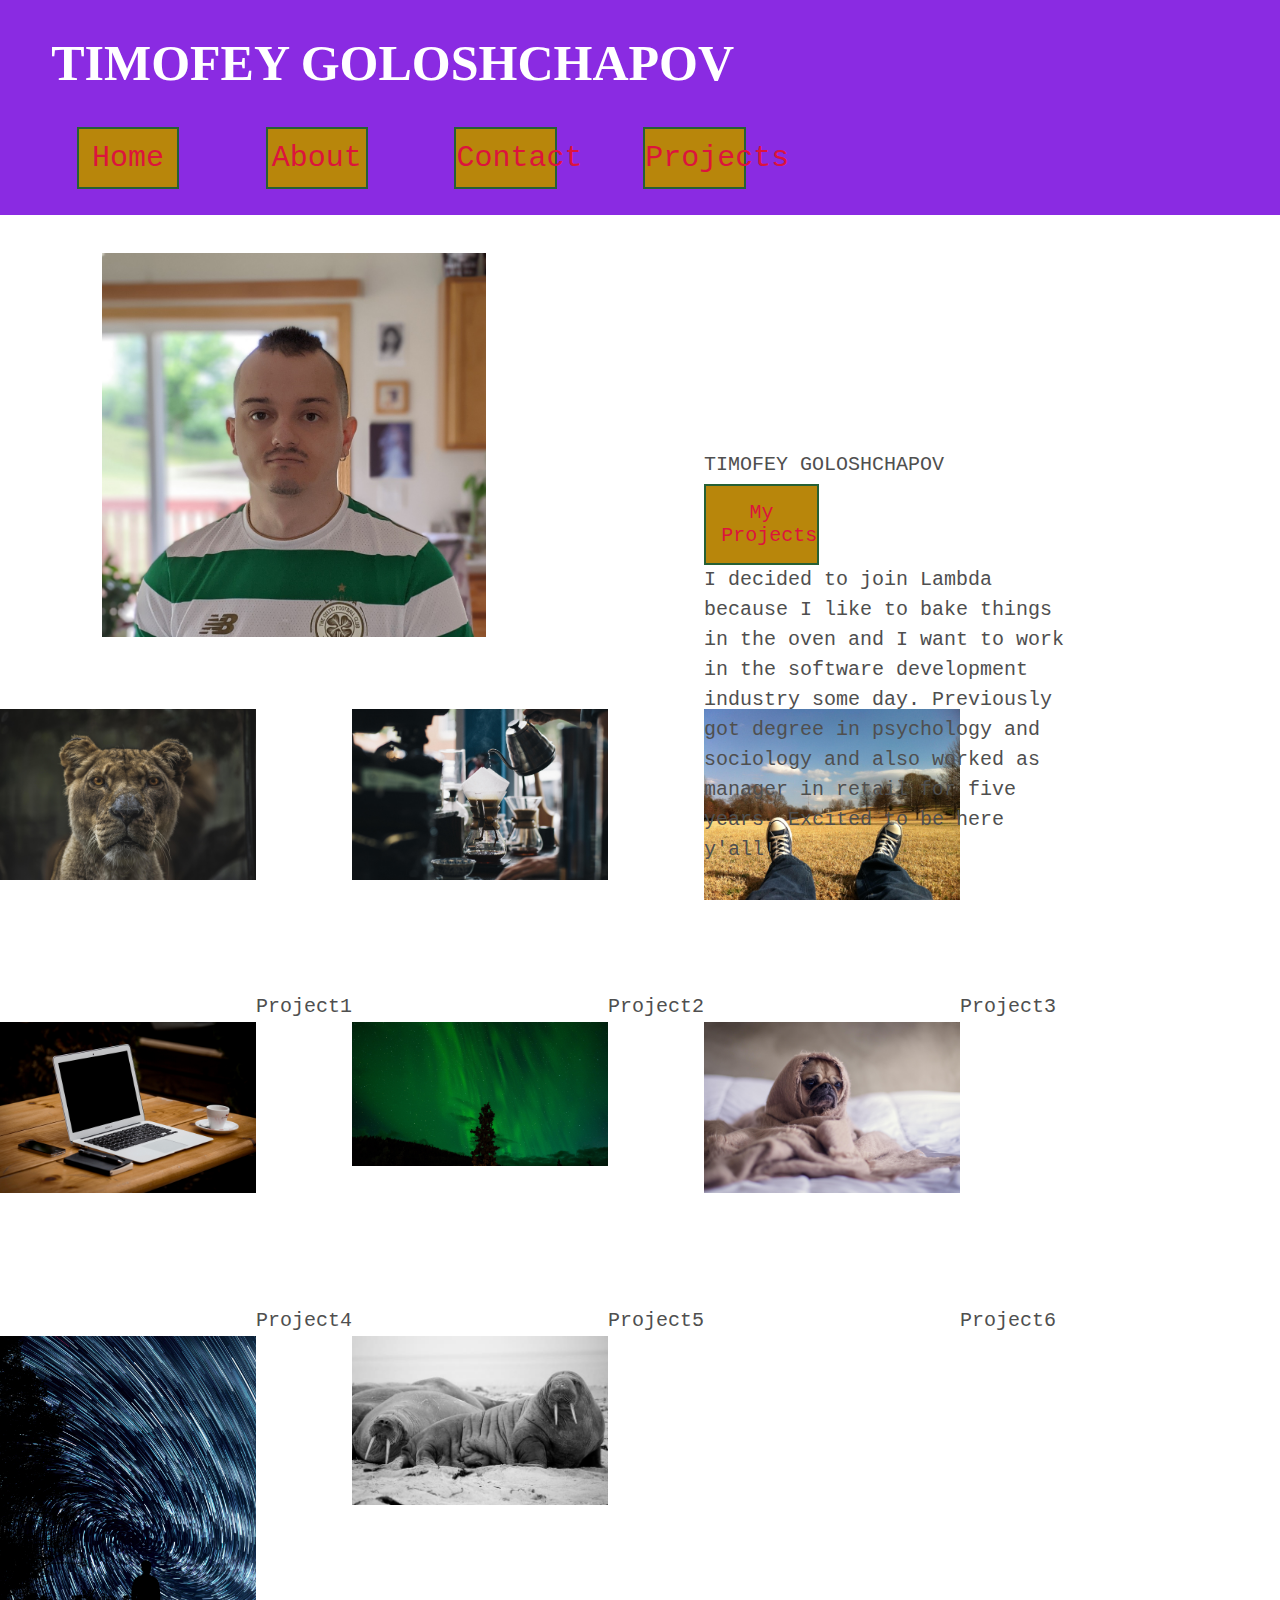
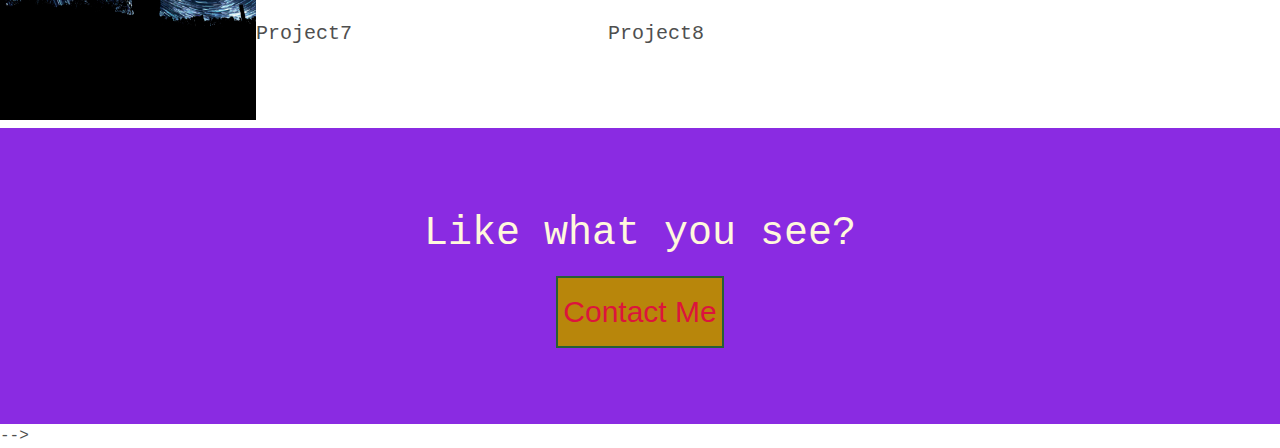
==== index.html @ ddf6ff5e "raw site done, just flexbox left to do" ====
<!DOCTYPE html>
<html lang="en">
<head>
    <meta charset="UTF-8">
    <meta name="viewport" content="width=device-width, initial-scale=1.0">
    <title>Document</title>
<!-- stylesheet -->

<link rel="stylesheet" href="style/index.css">

</head> 


<body>
<header>
    <div class="navigation">
        <h1>TIMOFEY GOLOSHCHAPOV</h1>
        <nav>
            <a class="home" href="#">Home</a>
            <a class="about" href="#">About</a>
            <a class="contact" href="#">Contact</a>
            <a class="projects" href="#">Projects</a>
        </nav>
    </div>
</header>

<section class="section1">
    <div class = "left">
        <!-- the big picture on the left -->
        <img src="images/lambdapp3.jpg" alt="my face">
    </div>
    <div class = "right">
        <h2>TIMOFEY GOLOSHCHAPOV</h2>
        <button>My Projects<a class="projects" href="#"></a></button>
        <p>I decided to join Lambda because I like to bake things in the oven and I want to work in the software development industry some day. Previously got degree in psychology and sociology and also worked as manager in retail for five years. Excited to be here y'all!</p>
    </div>
</section>

<section class="section2">
    <!-- here i will use flexbox to have my 8 pictures nicely aligned with text underneath each picture
    
    <img src="" alt="pic1">
    <img src="" alt="pic2">
    <img src="" alt="pic3">
    <img src="" alt="pic4">
    <img src="" alt="pic5">
    <img src="" alt="pic6">
    <img src="" alt="pic7">
    <img src="" alt="pic8"> -->

    <div class="pic1">
        <img src="images/cat.jpg" alt="cat">
    </div> 
    <div class="pictureText">
            <div>
                <h3>Project1</h3>                   
            </div>
    </div>
    <div class="pic2">
        <img src="images/coffee.jpg" alt="coffee">
    </div>
    <div class="pictureText">
            <div>
                <h3>Project2</h3>                
            </div>
    </div>
    <div class="pic3">
        <img src="images/keds.jpg" alt="keds">
    </div>
    <div class="pictureText">
            <div>
                <h3>Project3</h3>
            </div>
    </div>
    <div class="pic4">
        <img src="images/laptop.jpg" alt="laptop">
    </div>
    <div class="pictureText">
        <div>
            <h3>Project4</h3>                   
        </div>
    </div>
    <div class="pic5">
        <img src="images/northern-lights.jpg" alt="lights">
    </div>
    <div class="pictureText">
        <div>
            <h3>Project5</h3>                   
        </div>
    </div>
    <div class="pic6">
        <img src="images/pug.jpg" alt="pug">
    </div>
    <div class="pictureText">
        <div>
            <h3>Project6</h3>                   
        </div>
    </div>
    <div class="pic7">
        <img src="images/stars.jpg" alt="stars">
    </div>
    <div class="pictureText">
        <div>
            <h3>Project7</h3>                   
        </div>
    </div>
    <div class="pic8">
        <img src="images/walrus.jpg" alt="walrus">
    </div>
    <div class="pictureText">
        <div>
            <h3>Project8</h3>                   
        </div>
    </div>
</section>

<footer>
    <h2>Like what you see?</h2>
    <button>Contact Me</button>
</footer>


    





































</body>
</html> -->
---- style/index.css ----
/* http://meyerweb.com/eric/tools/css/reset/ 
   v2.0 | 20110126
   License: none (public domain)
*/

html, body, div, span, applet, object, iframe,
h1, h2, h3, h4, h5, h6, p, blockquote, pre,
a, abbr, acronym, address, big, cite, code,
del, dfn, em, img, ins, kbd, q, s, samp,
small, strike, strong, sub, sup, tt, var,
b, u, i, center,
dl, dt, dd, ol, ul, li,
fieldset, form, label, legend,
table, caption, tbody, tfoot, thead, tr, th, td,
article, aside, canvas, details, embed, 
figure, figcaption, footer, header, hgroup, 
menu, nav, output, ruby, section, summary,
time, mark, audio, video {
	margin: 0;
	padding: 0;
	border: 0;
	font-size: 100%;
	font: inherit;
	vertical-align: baseline;
}
/* HTML5 display-role reset for older browsers */
article, aside, details, figcaption, figure, 
footer, header, hgroup, menu, nav, section {
	display: block;
}
body {
	line-height: 1;
}

/* focus styles */

:focus {
	outline: 0;
	}
*{
    padding:0;
    margin:0;
    box-sizing:border-box;
    max-width: 100%;
    border: 1px solid black;   
    /* remove the border when done with styling!!! */
}

/* general styles copied */

html{
    font-size: 62.5%;
}

body{
    font-size: 1.6rem;
    line-height: 1.5;
    color: #4f4f4f;
    font-family: 'Roboto Mono', monospace;
}

a{
    font-family: 'Roboto Mono', monospace;
    text-decoration: none;
}

h1 {
    font-size: 10rem;
    font-family: 'Chelsea Market', cursive;
    color: white;
}

section{
    pad: 4% 0;
}

/* header styles */

.navigation {
    background-color:blueviolet;
}

.navigation h1 {
    font-size: 5rem;
    font-weight: bold;
    margin-left: 4%;
    padding-top: 2%;
    border: 0;
}


nav{
    padding:2% 0;
    margin-top: .1%;
}
nav a{
    display: inline-block;
    padding: .5% 0;
    width:8%;
    font-size: 3rem;
    color: crimson;
    text-align: center;
    background-color: darkgoldenrod;
    margin-left: 6%;
    border:2px solid #266035;
}
nav a:hover{
    background-color: turquoise;
    color: black;
}

/* section1 */

.left img{
    width: 30%;
    margin-top: 3%;
    margin-left: 8%;
}

.right{
    width:30%;
    margin-left:55%;
    position: absolute;
    top:50%;
    font-size: 2rem;
}

.right h2{
    margin-bottom: 1%;
}

.right button{
    background-color: darkgoldenrod;
    border:2px solid #266035;
    color:crimson;
    width: 30%;
    padding: 4%;
    font-size: 2rem;
    font-family: 'Roboto Mono', monospace;
}

.right button:hover{
    background-color: turquoise;
    color:black;
}

/* section2 */

.section2{
    /* background-image: url(../images/cat.jpg);
    width: 10%; */
    margin-top: 5%;
    display: flex;
    flex-direction: row;
    flex-wrap: wrap;
    /* justify-content: space-around; */

}
.pic1, .pic2, .pic3, .pic4, .pic5, .pic6, .pic7, .pic8{
    width: 20%;    
}

.pictureText h3{
    font-size: 2rem;
    font-family: 'Roboto Mono', monospace;
    margin-top: 295%;
    
}

/* footer */

footer{
    background-color:blueviolet;
    padding: 6%;
    text-align: center;
    color: cornsilk;
    font-size: 4rem;
}
footer button{
    color: crimson;
    background-color: darkgoldenrod;
    border:2px solid #266035;
    padding: 1.5% 0;
    width:15%;
    margin-top: 1%;
    font-size: 3rem;
    text-align: center;
}
footer button:hover{
    background-color: turquoise;
    color: black;
}
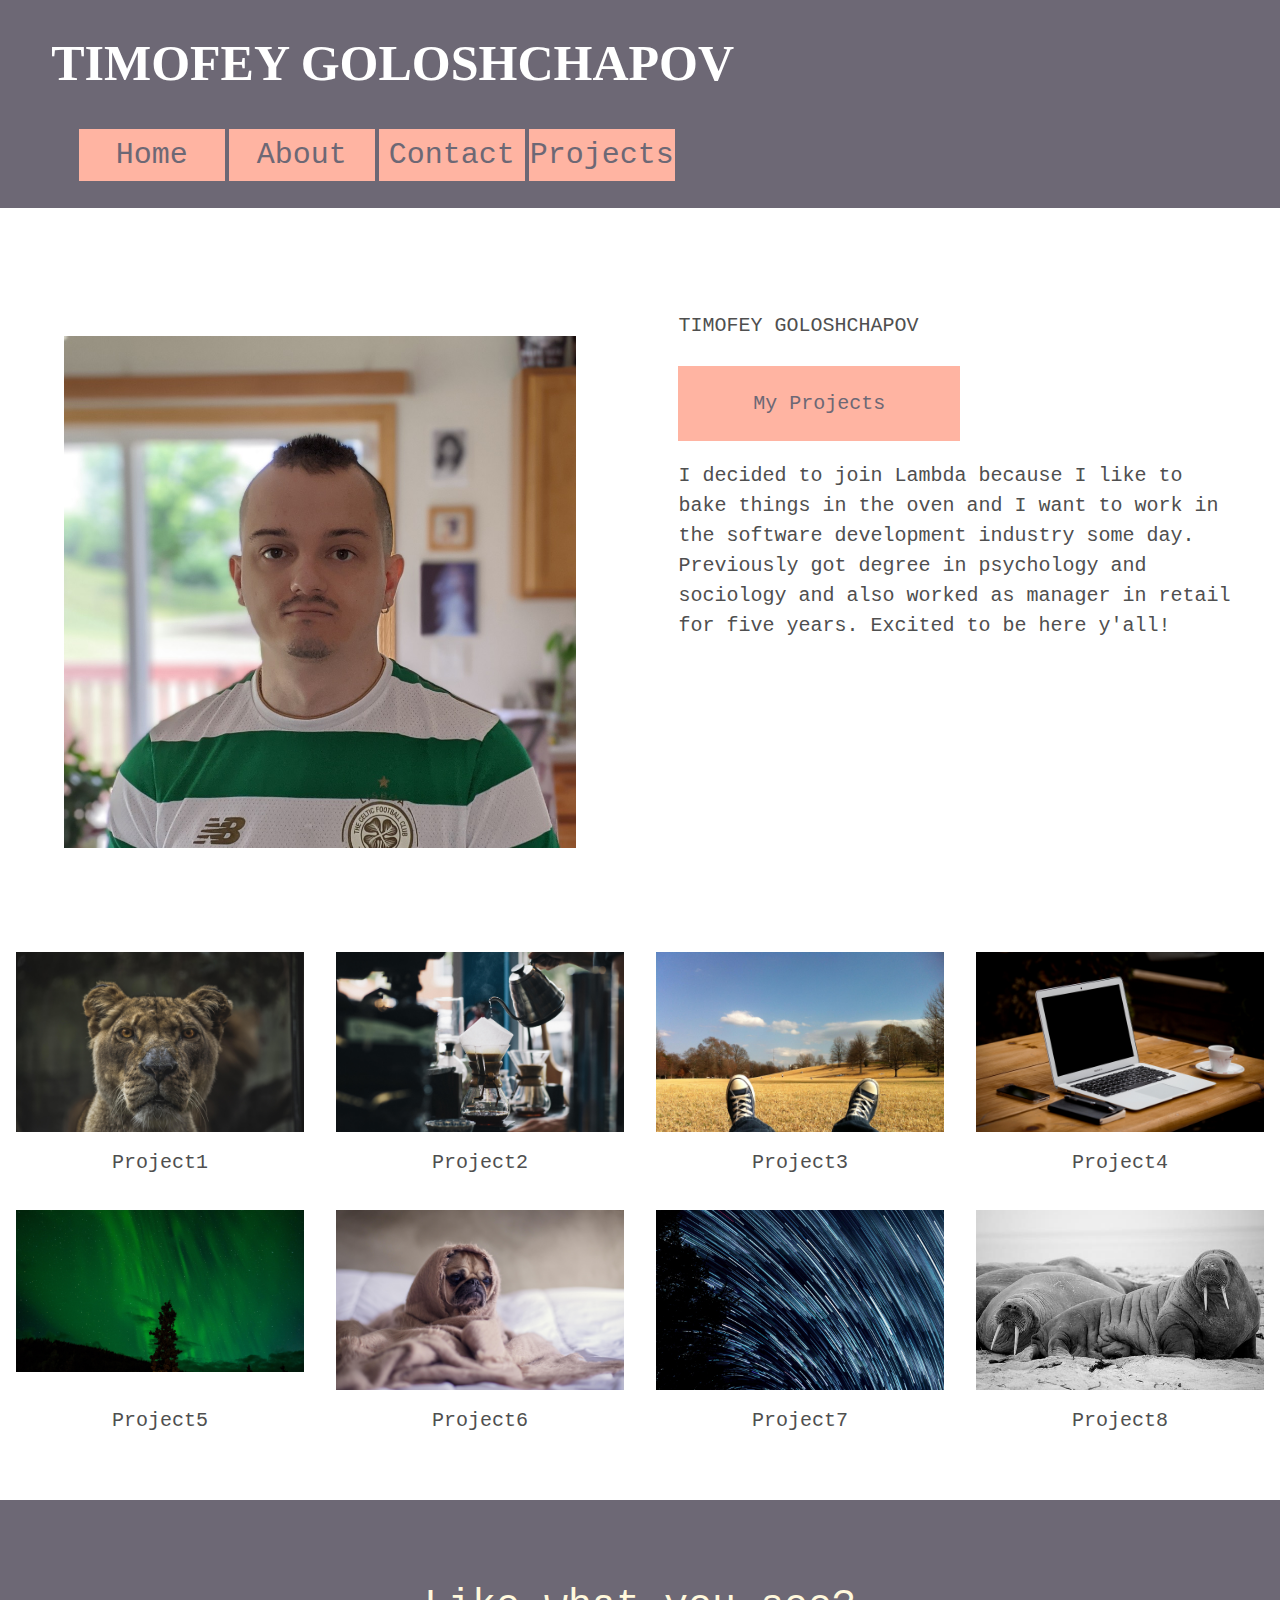
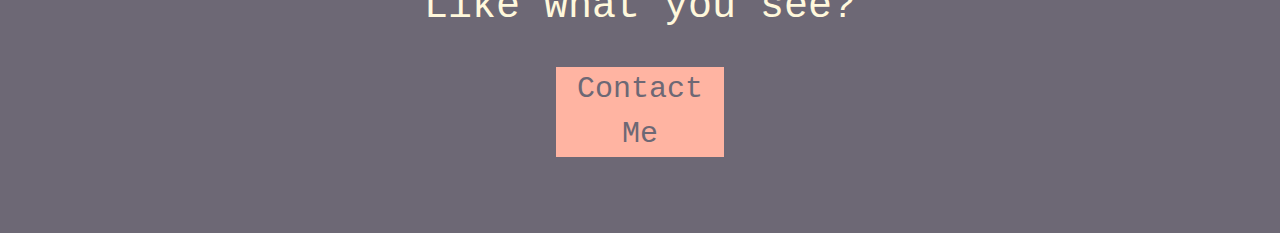
==== commit 4c6f92e1: "99% done" ====
--- a/index.html
+++ b/index.html
@@ -1,166 +1,83 @@
 <!DOCTYPE html>
 <html lang="en">
-<head>
-    <meta charset="UTF-8">
-    <meta name="viewport" content="width=device-width, initial-scale=1.0">
-    <title>Document</title>
-<!-- stylesheet -->
+  <head>
+    <meta charset="UTF-8" />
+    <meta name="viewport" content="width=device-width, initial-scale=1.0" />
+    <title>Portfolio :: Home</title>
+    <!-- stylesheet -->
+    <link rel="stylesheet" href="style/index.css" />
+  </head>
 
-<link rel="stylesheet" href="style/index.css">
-
-</head> 
-
-
-<body>
-<header>
-    <div class="navigation">
+  <body>
+    <header>
+      <div class="navigation">
         <h1>TIMOFEY GOLOSHCHAPOV</h1>
         <nav>
-            <a class="home" href="#">Home</a>
-            <a class="about" href="#">About</a>
-            <a class="contact" href="#">Contact</a>
-            <a class="projects" href="#">Projects</a>
+          <a href="index.html">Home</a>
+          <a href="about.html">About</a>
+          <a href="contact.html">Contact</a>
+          <a href="projects.html">Projects</a>
         </nav>
-    </div>
-</header>
+      </div>
+    </header>
 
-<section class="section1">
-    <div class = "left">
+    <section class="section1">
+      <div class="left">
         <!-- the big picture on the left -->
-        <img src="images/lambdapp3.jpg" alt="my face">
-    </div>
-    <div class = "right">
+        <img src="images/lambdapp3.jpg" alt="my face" />
+      </div>
+      <div class="right">
         <h2>TIMOFEY GOLOSHCHAPOV</h2>
-        <button>My Projects<a class="projects" href="#"></a></button>
-        <p>I decided to join Lambda because I like to bake things in the oven and I want to work in the software development industry some day. Previously got degree in psychology and sociology and also worked as manager in retail for five years. Excited to be here y'all!</p>
-    </div>
-</section>
+        <a class="button" href="projects.html">My Projects</a>
+        <p>
+          I decided to join Lambda because I like to bake things in the oven and
+          I want to work in the software development industry some day.
+          Previously got degree in psychology and sociology and also worked as
+          manager in retail for five years. Excited to be here y'all!
+        </p>
+      </div>
+    </section>
 
-<section class="section2">
-    <!-- here i will use flexbox to have my 8 pictures nicely aligned with text underneath each picture
-    
-    <img src="" alt="pic1">
-    <img src="" alt="pic2">
-    <img src="" alt="pic3">
-    <img src="" alt="pic4">
-    <img src="" alt="pic5">
-    <img src="" alt="pic6">
-    <img src="" alt="pic7">
-    <img src="" alt="pic8"> -->
+    <section class="section2">
+      <div class="project">
+        <div class="image"><img src="images/cat.jpg" alt="cat" /></div>
+        <div class="text"><h3>Project1</h3></div>
+      </div>
+      <div class="project">
+        <div class="image"><img src="images/coffee.jpg" alt="coffee" /></div>
+        <div class="text"><h3>Project2</h3></div>
+      </div>
+      <div class="project">
+        <div class="image"><img src="images/keds.jpg" alt="keds" /></div>
+        <div class="text"><h3>Project3</h3></div>
+      </div>
+      <div class="project">
+        <div class="image"><img src="images/laptop.jpg" alt="laptop" /></div>
+        <div class="text"><h3>Project4</h3></div>
+      </div>
+      <div class="project">
+        <div class="image">
+          <img src="images/northern-lights.jpg" alt="lights" />
+        </div>
+        <div class="text"><h3>Project5</h3></div>
+      </div>
+      <div class="project">
+        <div class="image"><img src="images/pug.jpg" alt="pug" /></div>
+        <div class="text"><h3>Project6</h3></div>
+      </div>
+      <div class="project">
+        <div class="image"><img src="images/stars.jpg" alt="stars" /></div>
+        <div class="text"><h3>Project7</h3></div>
+      </div>
+      <div class="project">
+        <div class="image"><img src="images/walrus.jpg" alt="walrus" /></div>
+        <div class="text"><h3>Project8</h3></div>
+      </div>
+    </section>
 
-    <div class="pic1">
-        <img src="images/cat.jpg" alt="cat">
-    </div> 
-    <div class="pictureText">
-            <div>
-                <h3>Project1</h3>                   
-            </div>
-    </div>
-    <div class="pic2">
-        <img src="images/coffee.jpg" alt="coffee">
-    </div>
-    <div class="pictureText">
-            <div>
-                <h3>Project2</h3>                
-            </div>
-    </div>
-    <div class="pic3">
-        <img src="images/keds.jpg" alt="keds">
-    </div>
-    <div class="pictureText">
-            <div>
-                <h3>Project3</h3>
-            </div>
-    </div>
-    <div class="pic4">
-        <img src="images/laptop.jpg" alt="laptop">
-    </div>
-    <div class="pictureText">
-        <div>
-            <h3>Project4</h3>                   
-        </div>
-    </div>
-    <div class="pic5">
-        <img src="images/northern-lights.jpg" alt="lights">
-    </div>
-    <div class="pictureText">
-        <div>
-            <h3>Project5</h3>                   
-        </div>
-    </div>
-    <div class="pic6">
-        <img src="images/pug.jpg" alt="pug">
-    </div>
-    <div class="pictureText">
-        <div>
-            <h3>Project6</h3>                   
-        </div>
-    </div>
-    <div class="pic7">
-        <img src="images/stars.jpg" alt="stars">
-    </div>
-    <div class="pictureText">
-        <div>
-            <h3>Project7</h3>                   
-        </div>
-    </div>
-    <div class="pic8">
-        <img src="images/walrus.jpg" alt="walrus">
-    </div>
-    <div class="pictureText">
-        <div>
-            <h3>Project8</h3>                   
-        </div>
-    </div>
-</section>
-
-<footer>
-    <h2>Like what you see?</h2>
-    <button>Contact Me</button>
-</footer>
-
-
-    
-
-
-
-
-
-
-
-
-
-
-
-
-
-
-
-
-
-
-
-
-
-
-
-
-
-
-
-
-
-
-
-
-
-
-
-
-
-</body>
-</html> -->
-
-
-
-
+    <footer>
+      <h2>Like what you see?</h2>
+      <a href="contact.html">Contact Me</a>
+    </footer>
+  </body>
+</html>
--- a/style/index.css
+++ b/style/index.css
@@ -1,4 +1,5 @@
-/* http://meyerweb.com/eric/tools/css/reset/ 
+/*
+   http://meyerweb.com/eric/tools/css/reset/ 
    v2.0 | 20110126
    License: none (public domain)
 */
@@ -23,199 +24,198 @@
 	font: inherit;
 	vertical-align: baseline;
 }
+
 /* HTML5 display-role reset for older browsers */
+
 article, aside, details, figcaption, figure, 
 footer, header, hgroup, menu, nav, section {
 	display: block;
 }
 body {
-	line-height: 1;
+  line-height: 1;
 }
 
 /* focus styles */
 
 :focus {
-	outline: 0;
-	}
-*{
-    padding:0;
-    margin:0;
-    box-sizing:border-box;
-    max-width: 100%;
-    border: 1px solid black;   
-    /* remove the border when done with styling!!! */
+  outline: 0;
+}
+* {
+  padding: 0;
+  margin: 0;
+  box-sizing: border-box;
+  max-width: 100%;
 }
 
 /* general styles copied */
 
-html{
-    font-size: 62.5%;
-}
-
-body{
-    font-size: 1.6rem;
-    line-height: 1.5;
-    color: #4f4f4f;
-    font-family: 'Roboto Mono', monospace;
-}
-
-a{
-    font-family: 'Roboto Mono', monospace;
-    text-decoration: none;
+html {
+  font-size: 62.5%;
+}
+
+body {
+  font-size: 1.6rem;
+  line-height: 1.5;
+  color: #4f4f4f;
+  font-family: "Roboto Mono", monospace;
+}
+
+a {
+  font-family: "Roboto Mono", monospace;
+  text-decoration: none;
 }
 
 h1 {
-    font-size: 10rem;
-    font-family: 'Chelsea Market', cursive;
-    color: white;
-}
-
-section{
-    pad: 4% 0;
+  font-size: 10rem;
+  font-family: "Chelsea Market", cursive;
+  color: white;
+}
+
+section {
+  pad: 4% 0;
 }
 
 /* header styles */
 
 .navigation {
-    background-color:blueviolet;
+  background-color: #6d6875;
 }
 
 .navigation h1 {
-    font-size: 5rem;
-    font-weight: bold;
-    margin-left: 4%;
-    padding-top: 2%;
-    border: 0;
-}
-
-
-nav{
-    padding:2% 0;
-    margin-top: .1%;
-}
-nav a{
-    display: inline-block;
-    padding: .5% 0;
-    width:8%;
-    font-size: 3rem;
-    color: crimson;
-    text-align: center;
-    background-color: darkgoldenrod;
-    margin-left: 6%;
-    border:2px solid #266035;
-}
-nav a:hover{
-    background-color: turquoise;
-    color: black;
+  font-size: 5rem;
+  font-weight: bold;
+  margin-left: 4%;
+  padding-top: 2%;
+  border: 0;
+}
+
+nav {
+  padding: 2% 0;
+  margin-top: 0.1%;
+  margin-left: 6%;
+  width: 50%;
+  display: flex;
+  flex-direction: row;
+}
+
+nav a {
+  display: inline-block;
+  padding: 0.5% 0;
+  width: 5em;
+  min-width: 5em;
+  font-size: 3rem;
+  color: #6d6875;
+  text-align: center;
+  background-color: #ffb4a2;
+  border: 2px solid #6d6875;
+}
+nav a:hover {
+  background-color: #ffcdb2;
+  color: black;
 }
 
 /* section1 */
 
-.left img{
-    width: 30%;
-    margin-top: 3%;
-    margin-left: 8%;
-}
-
-.right{
-    width:30%;
-    margin-left:55%;
-    position: absolute;
-    top:50%;
-    font-size: 2rem;
-}
-
-.right h2{
-    margin-bottom: 1%;
-}
-
-.right button{
-    background-color: darkgoldenrod;
-    border:2px solid #266035;
-    color:crimson;
-    width: 30%;
-    padding: 4%;
-    font-size: 2rem;
-    font-family: 'Roboto Mono', monospace;
-}
-
-.right button:hover{
-    background-color: turquoise;
-    color:black;
+.section1 {
+  margin-top: 5%;
+  display: flex;
+  flex-direction: row;
+}
+
+.left {
+  width: 50%;
+}
+
+.left img {
+  padding: 10%;
+}
+
+.right {
+  width: 50%;
+  font-size: 2rem;
+  padding: 3%;
+  display: flex;
+  flex-direction: column;
+}
+
+.right h2 {
+  margin-bottom: 1%;
+}
+
+.right a.button {
+  background-color: #ffb4a2;
+  color: #6d6875;
+  text-align: center;
+  width: 50%;
+  padding: 4%;
+  font-size: 2rem;
+  font-family: "Roboto Mono", monospace;
+  margin-top: 1em;
+}
+
+.right a.button:hover {
+  background-color: #ffcdb2;
+  color: black;
+}
+
+.right p {
+  margin-top: 1em;
 }
 
 /* section2 */
 
-.section2{
-    /* background-image: url(../images/cat.jpg);
-    width: 10%; */
-    margin-top: 5%;
-    display: flex;
-    flex-direction: row;
-    flex-wrap: wrap;
-    /* justify-content: space-around; */
-
-}
-.pic1, .pic2, .pic3, .pic4, .pic5, .pic6, .pic7, .pic8{
-    width: 20%;    
-}
-
-.pictureText h3{
-    font-size: 2rem;
-    font-family: 'Roboto Mono', monospace;
-    margin-top: 295%;
-    
+.section2 {
+  margin: 1em 0 3em;
+  display: flex;
+  flex-direction: row;
+  flex-wrap: wrap;
+}
+
+.section2 .project {
+  width: 25%;
+  padding: 1em;
+}
+
+.project .image {
+  height: 180px;
+  overflow: hidden;
+  max-width: 100%;
+  display: block;
+}
+
+.project .text {
+  padding-top: 1em;
+  text-align: center;
+}
+
+.project .text h3 {
+  font-size: 2rem;
+  font-family: "Roboto Mono", monospace;
 }
 
 /* footer */
 
-footer{
-    background-color:blueviolet;
-    padding: 6%;
-    text-align: center;
-    color: cornsilk;
-    font-size: 4rem;
-}
-footer button{
-    color: crimson;
-    background-color: darkgoldenrod;
-    border:2px solid #266035;
-    padding: 1.5% 0;
-    width:15%;
-    margin-top: 1%;
-    font-size: 3rem;
-    text-align: center;
-}
-footer button:hover{
-    background-color: turquoise;
-    color: black;
-}
-
-
-
-
-
-
-
-
-
-
-
-
-
-
-
-
-
-
-
-
-
-
-
-
-
-
-
-
-
+footer {
+  background-color: #6d6875;
+  padding: 6%;
+  text-align: center;
+  color: cornsilk;
+  font-size: 4rem;
+  display: flex;
+  flex-direction: column;
+  align-items: center;
+}
+
+footer a {
+  color: #6d6875;
+  background-color: #ffb4a2;
+  width: 15%;
+  margin-top: 1em;
+  font-size: 3rem;
+  text-align: center;
+}
+
+footer a:hover {
+  background-color: #ffcdb2;
+  color: black;
+}
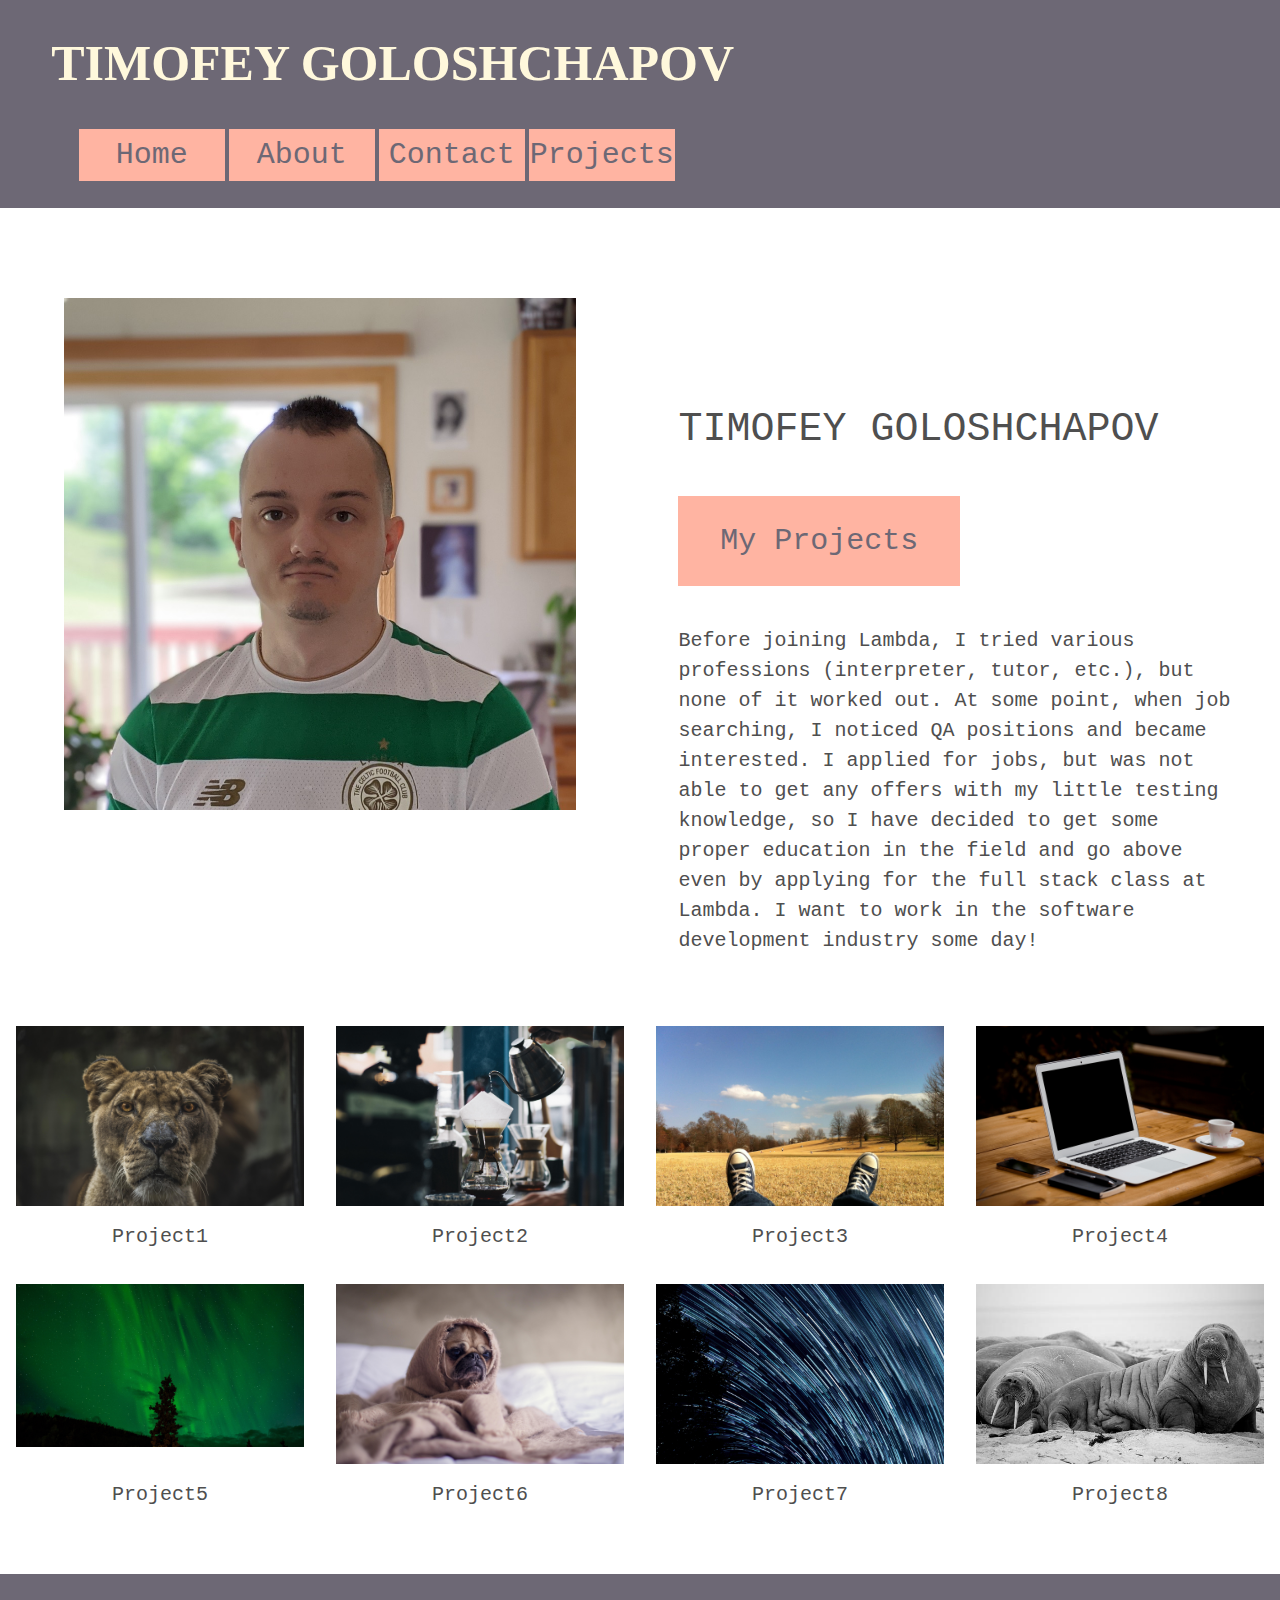
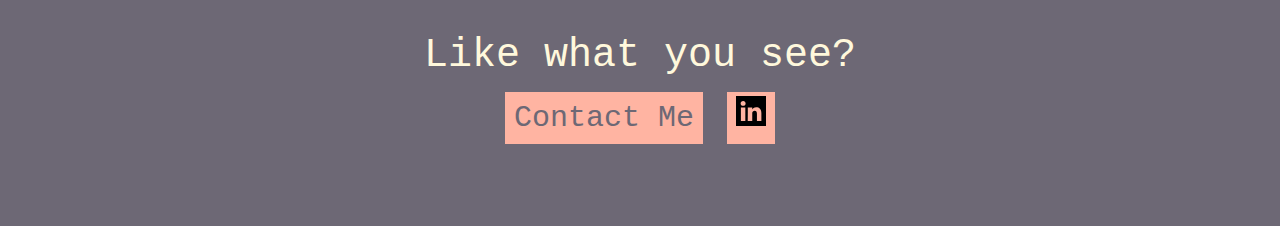
==== commit a877794b: "perfect" ====
--- a/index.html
+++ b/index.html
@@ -30,10 +30,13 @@
         <h2>TIMOFEY GOLOSHCHAPOV</h2>
         <a class="button" href="projects.html">My Projects</a>
         <p>
-          I decided to join Lambda because I like to bake things in the oven and
-          I want to work in the software development industry some day.
-          Previously got degree in psychology and sociology and also worked as
-          manager in retail for five years. Excited to be here y'all!
+          Before joining Lambda, I tried various professions (interpreter,
+          tutor, etc.), but none of it worked out. At some point, when job
+          searching, I noticed QA positions and became interested. I applied for
+          jobs, but was not able to get any offers with my little testing
+          knowledge, so I have decided to get some proper education in the field
+          and go above even by applying for the full stack class at Lambda. I
+          want to work in the software development industry some day!
         </p>
       </div>
     </section>
@@ -76,8 +79,13 @@
     </section>
 
     <footer>
-      <h2>Like what you see?</h2>
-      <a href="contact.html">Contact Me</a>
+      <div class="contact">
+        <h2>Like what you see?</h2>
+        <a href="contact.html">Contact Me</a>
+        <a href="https://www.linkedin.com/in/timofey-goloshchapov-b25660179/"
+            ><img src="images/linkedin-svgrepo-com.svg"
+         /></a>
+      </div>
     </footer>
   </body>
 </html>
--- a/style/index.css
+++ b/style/index.css
@@ -68,7 +68,7 @@
 h1 {
   font-size: 10rem;
   font-family: "Chelsea Market", cursive;
-  color: white;
+  color: cornsilk;
 }
 
 section {
@@ -117,7 +117,7 @@
 /* section1 */
 
 .section1 {
-  margin-top: 5%;
+  margin-top: 2%;
   display: flex;
   flex-direction: row;
 }
@@ -132,6 +132,7 @@
 
 .right {
   width: 50%;
+  margin-top: 10%;
   font-size: 2rem;
   padding: 3%;
   display: flex;
@@ -139,6 +140,7 @@
 }
 
 .right h2 {
+  font-size: 2em;
   margin-bottom: 1%;
 }
 
@@ -148,7 +150,7 @@
   text-align: center;
   width: 50%;
   padding: 4%;
-  font-size: 2rem;
+  font-size: 3rem;
   font-family: "Roboto Mono", monospace;
   margin-top: 1em;
 }
@@ -159,7 +161,7 @@
 }
 
 .right p {
-  margin-top: 1em;
+  margin-top: 2em;
 }
 
 /* section2 */
@@ -196,26 +198,38 @@
 /* footer */
 
 footer {
+  padding-top: 4%;
   background-color: #6d6875;
-  padding: 6%;
+  display: flex;
+  flex-direction: column;
+  align-items: center;
+}
+
+footer .contact {
+  /* padding-bottom: 6%; */
   text-align: center;
   color: cornsilk;
   font-size: 4rem;
-  display: flex;
-  flex-direction: column;
-  align-items: center;
-}
-
-footer a {
+  padding-bottom: 2em;
+}
+
+footer .contact a {
   color: #6d6875;
   background-color: #ffb4a2;
   width: 15%;
   margin-top: 1em;
   font-size: 3rem;
   text-align: center;
-}
-
-footer a:hover {
+  padding: 0.3em;
+}
+
+footer .contact a:hover {
   background-color: #ffcdb2;
   color: black;
 }
+
+footer img {
+  width: 1em;
+}
+
+
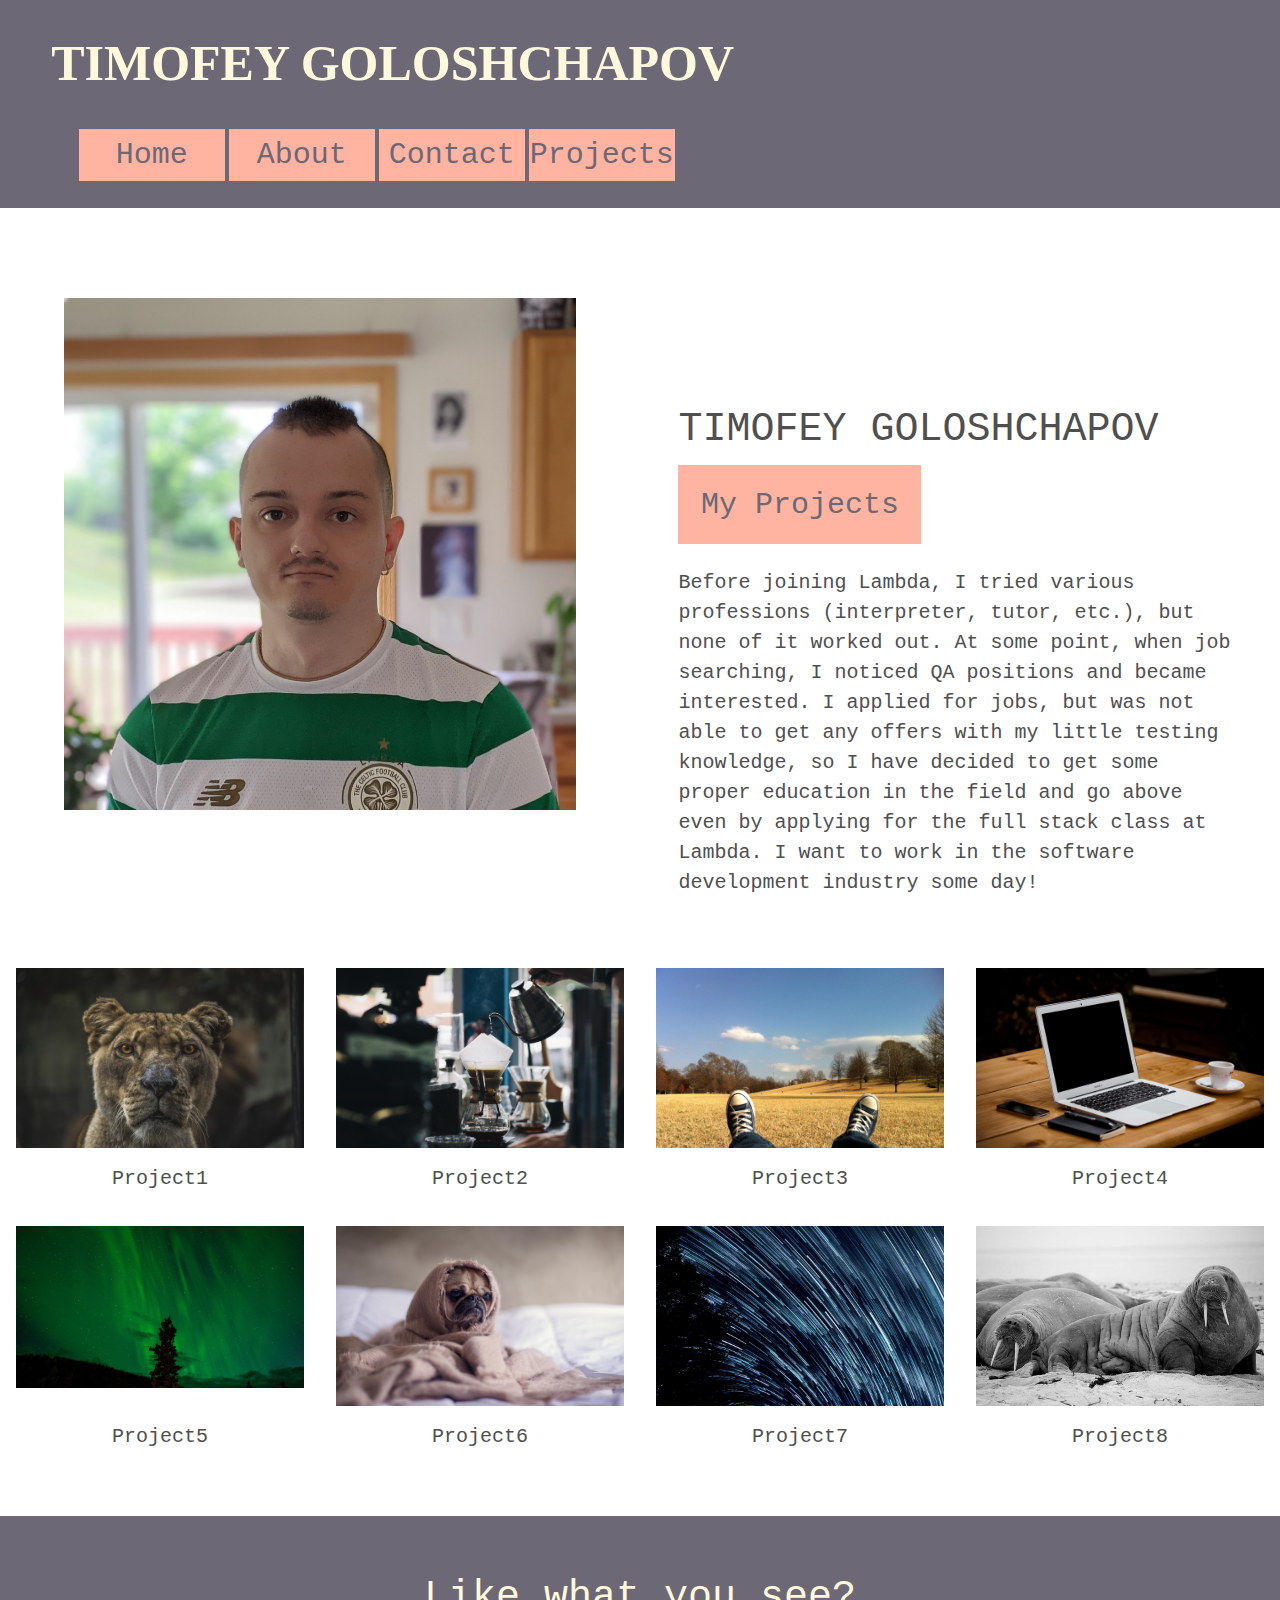
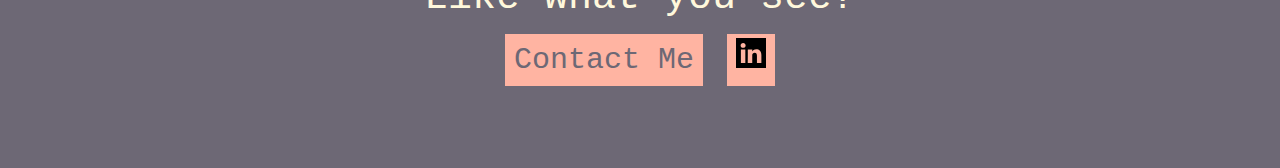
==== commit d7cc4ff8: "tablet version done" ====
--- a/index.html
+++ b/index.html
@@ -27,8 +27,13 @@
         <img src="images/lambdapp3.jpg" alt="my face" />
       </div>
       <div class="right">
-        <h2>TIMOFEY GOLOSHCHAPOV</h2>
+        <div class="rightName">
+          <h2>TIMOFEY GOLOSHCHAPOV</h2>
+        </div>
+        <div class="rightButton">
         <a class="button" href="projects.html">My Projects</a>
+        </div>
+        <div class="rightText">
         <p>
           Before joining Lambda, I tried various professions (interpreter,
           tutor, etc.), but none of it worked out. At some point, when job
@@ -38,6 +43,7 @@
           and go above even by applying for the full stack class at Lambda. I
           want to work in the software development industry some day!
         </p>
+        </div>
       </div>
     </section>
 
--- a/style/index.css
+++ b/style/index.css
@@ -139,12 +139,12 @@
   flex-direction: column;
 }
 
-.right h2 {
+.right .rightName h2 {
   font-size: 2em;
-  margin-bottom: 1%;
-}
-
-.right a.button {
+  margin-bottom: 4%;
+}
+
+.right .rightButton a.button{
   background-color: #ffb4a2;
   color: #6d6875;
   text-align: center;
@@ -155,12 +155,12 @@
   margin-top: 1em;
 }
 
-.right a.button:hover {
+.right .rightButton a.button:hover {
   background-color: #ffcdb2;
   color: black;
 }
 
-.right p {
+.right .rightText p {
   margin-top: 2em;
 }
 
@@ -232,4 +232,57 @@
   width: 1em;
 }
 
-
+/* ----------------media queries---------------- */
+
+/* --------for tablet---------- */
+
+@media (max-width: 800px){  
+  
+  .navigation {
+    display: flex;
+    align-items: center;
+    flex-direction: column;
+  }
+
+
+  nav {
+    margin-left: 0%;
+    flex-direction: column;
+    align-items: center;
+
+  }
+  
+  nav a{
+    min-width: 10%;
+    font-size: 3rem;
+    border: 2px solid #6d6875;
+  }
+
+  
+  .section1{
+    flex-direction: column;
+    text-align: center;
+    
+  }
+  .left{
+    width: 100%;
+    
+  }
+  .right{
+    width: 100%;
+    margin-top: 1%;
+  }
+}
+
+/* --------------for mobile----------------- */
+
+ @media (max-width: 500px){
+    
+  .navigation h1 {
+    font-size: 3rem;
+    font-weight: bold;
+    margin-left: 4%;
+    padding-top: 2%;
+    border: 0;
+   }
+  }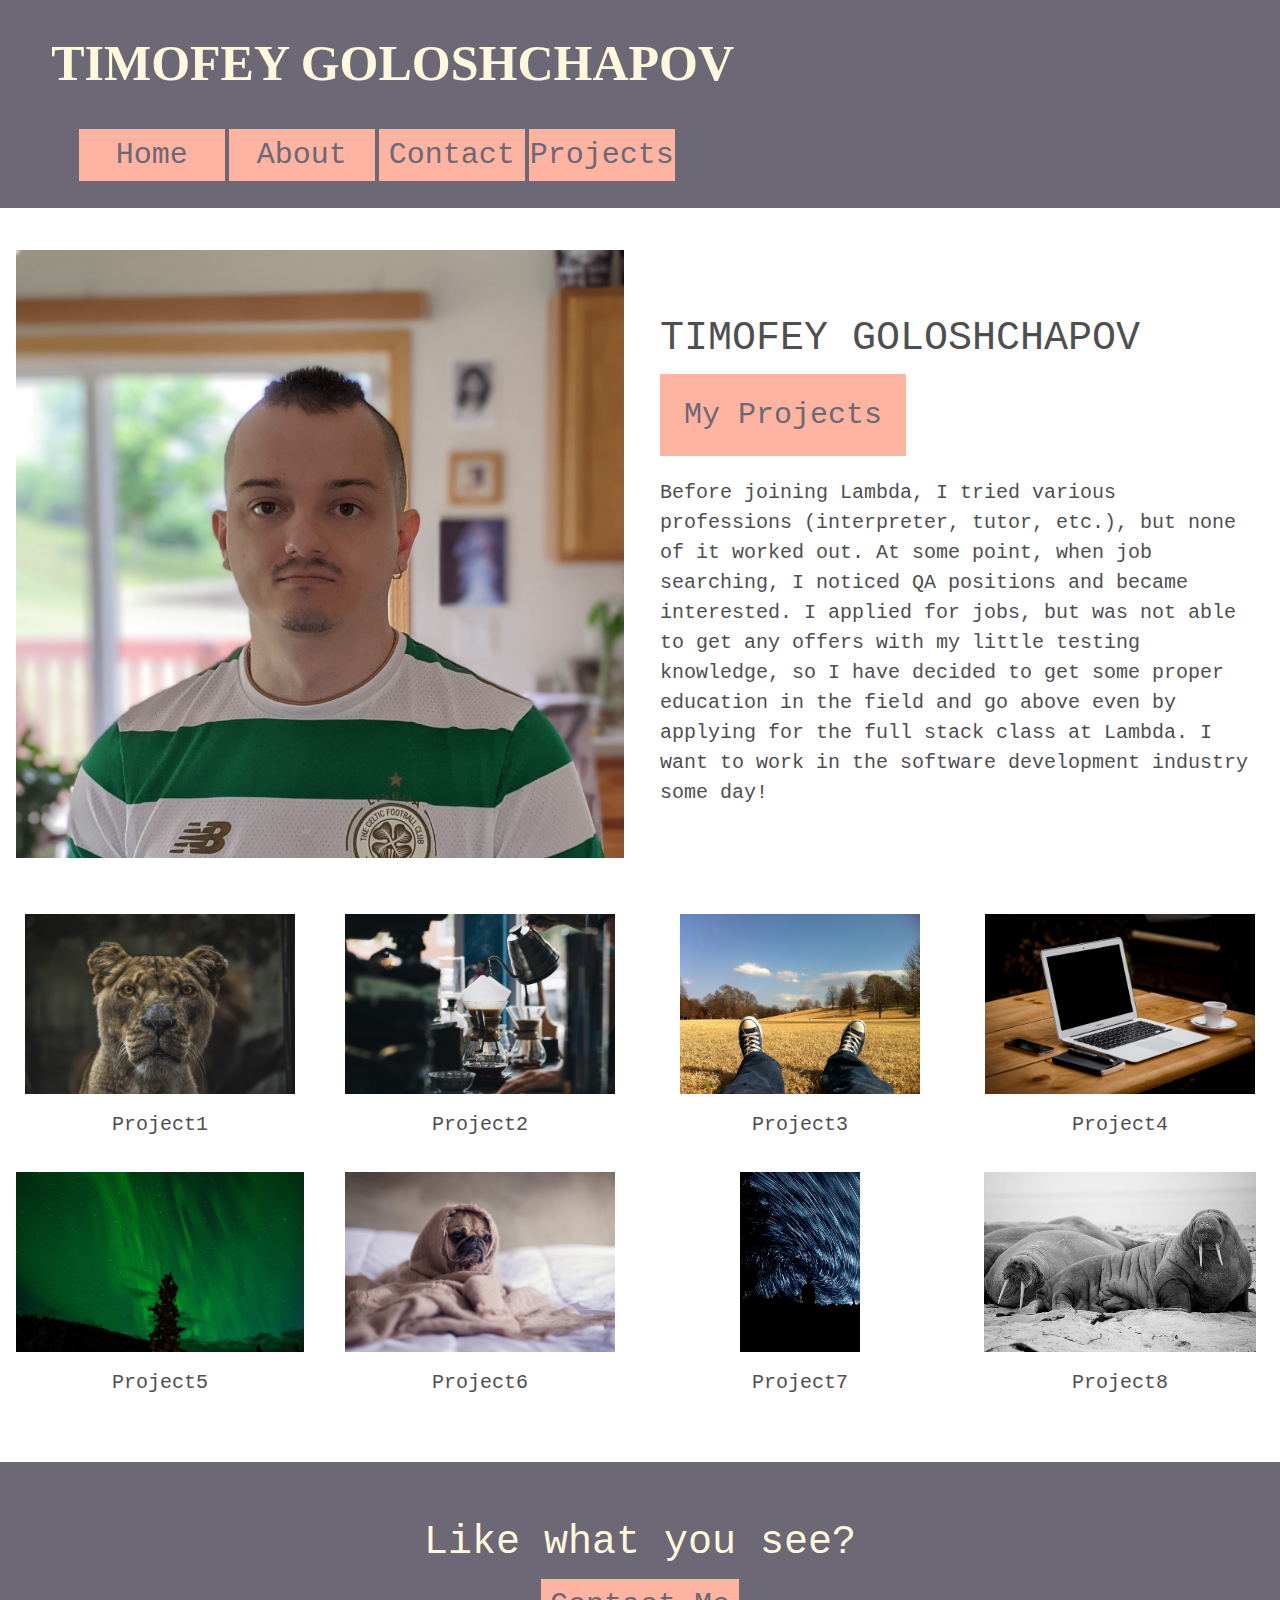
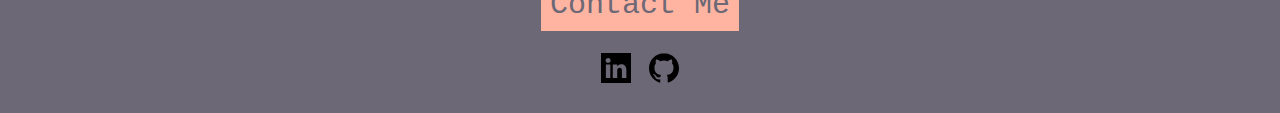
==== commit 145f46a3: "images fixed for all devices" ====
--- a/index.html
+++ b/index.html
@@ -11,13 +11,17 @@
   <body>
     <header>
       <div class="navigation">
+        <div class="navName">
         <h1>TIMOFEY GOLOSHCHAPOV</h1>
-        <nav>
-          <a href="index.html">Home</a>
-          <a href="about.html">About</a>
-          <a href="contact.html">Contact</a>
-          <a href="projects.html">Projects</a>
-        </nav>
+        </div>
+        <div class="navNavi">
+          <nav>
+            <a href="index.html">Home</a>
+            <a href="about.html">About</a>
+            <a href="contact.html">Contact</a>
+            <a href="projects.html">Projects</a>
+          </nav>
+        </div>
       </div>
     </header>
 
@@ -88,10 +92,15 @@
       <div class="contact">
         <h2>Like what you see?</h2>
         <a href="contact.html">Contact Me</a>
-        <a href="https://www.linkedin.com/in/timofey-goloshchapov-b25660179/"
-            ><img src="images/linkedin-svgrepo-com.svg"
-         /></a>
       </div>
+      <div class="social">
+        <a href="https://www.linkedin.com/in/timofey-goloshchapov-b25660179/">
+          <img src="images/linkedin-svgrepo-com.svg" />
+        </a>
+        <a href="https://github.com/Timbobeek">
+          <img src="images/github-svgrepo-com.svg" />
+        </a>
+       </div>
     </footer>
   </body>
 </html>
--- a/style/index.css
+++ b/style/index.css
@@ -120,6 +120,7 @@
   margin-top: 2%;
   display: flex;
   flex-direction: row;
+  align-items: center;
 }
 
 .left {
@@ -127,14 +128,14 @@
 }
 
 .left img {
-  padding: 10%;
+  padding: 1em;
 }
 
 .right {
   width: 50%;
-  margin-top: 10%;
+  /* margin-top: 10%; */
   font-size: 2rem;
-  padding: 3%;
+  padding: 1em;
   display: flex;
   flex-direction: column;
 }
@@ -176,6 +177,10 @@
 .section2 .project {
   width: 25%;
   padding: 1em;
+  display: flex;
+  flex-direction: column;
+  flex-wrap: nowrap;
+  align-items: center;
 }
 
 .project .image {
@@ -185,6 +190,11 @@
   display: block;
 }
 
+.project .image img {
+  height: 100%;
+  object-fit: cover;
+}
+
 .project .text {
   padding-top: 1em;
   text-align: center;
@@ -206,11 +216,10 @@
 }
 
 footer .contact {
-  /* padding-bottom: 6%; */
   text-align: center;
   color: cornsilk;
   font-size: 4rem;
-  padding-bottom: 2em;
+  padding-bottom: 0.5em;
 }
 
 footer .contact a {
@@ -223,6 +232,15 @@
   padding: 0.3em;
 }
 
+footer .social {
+  padding-bottom: 1em;
+}
+
+footer .social a {
+  background-color: transparent;
+  font-size: 3rem;
+}
+
 footer .contact a:hover {
   background-color: #ffcdb2;
   color: black;
@@ -244,20 +262,18 @@
     flex-direction: column;
   }
 
-
-  nav {
+  .navigation .navName {
+    text-align: center;
+  }
+
+  .navigation .navName h1{
+    margin-left: 0%;
+  }
+
+   .navigation .navNavi nav {
     margin-left: 0%;
     flex-direction: column;
-    align-items: center;
-
-  }
-  
-  nav a{
-    min-width: 10%;
-    font-size: 3rem;
-    border: 2px solid #6d6875;
-  }
-
+  }
   
   .section1{
     flex-direction: column;
@@ -266,7 +282,6 @@
   }
   .left{
     width: 100%;
-    
   }
   .right{
     width: 100%;
@@ -285,4 +300,10 @@
     padding-top: 2%;
     border: 0;
    }
-  }+  
+  .section2 .project {
+    width: 50%;
+    padding: 1em;
+  }
+
+}